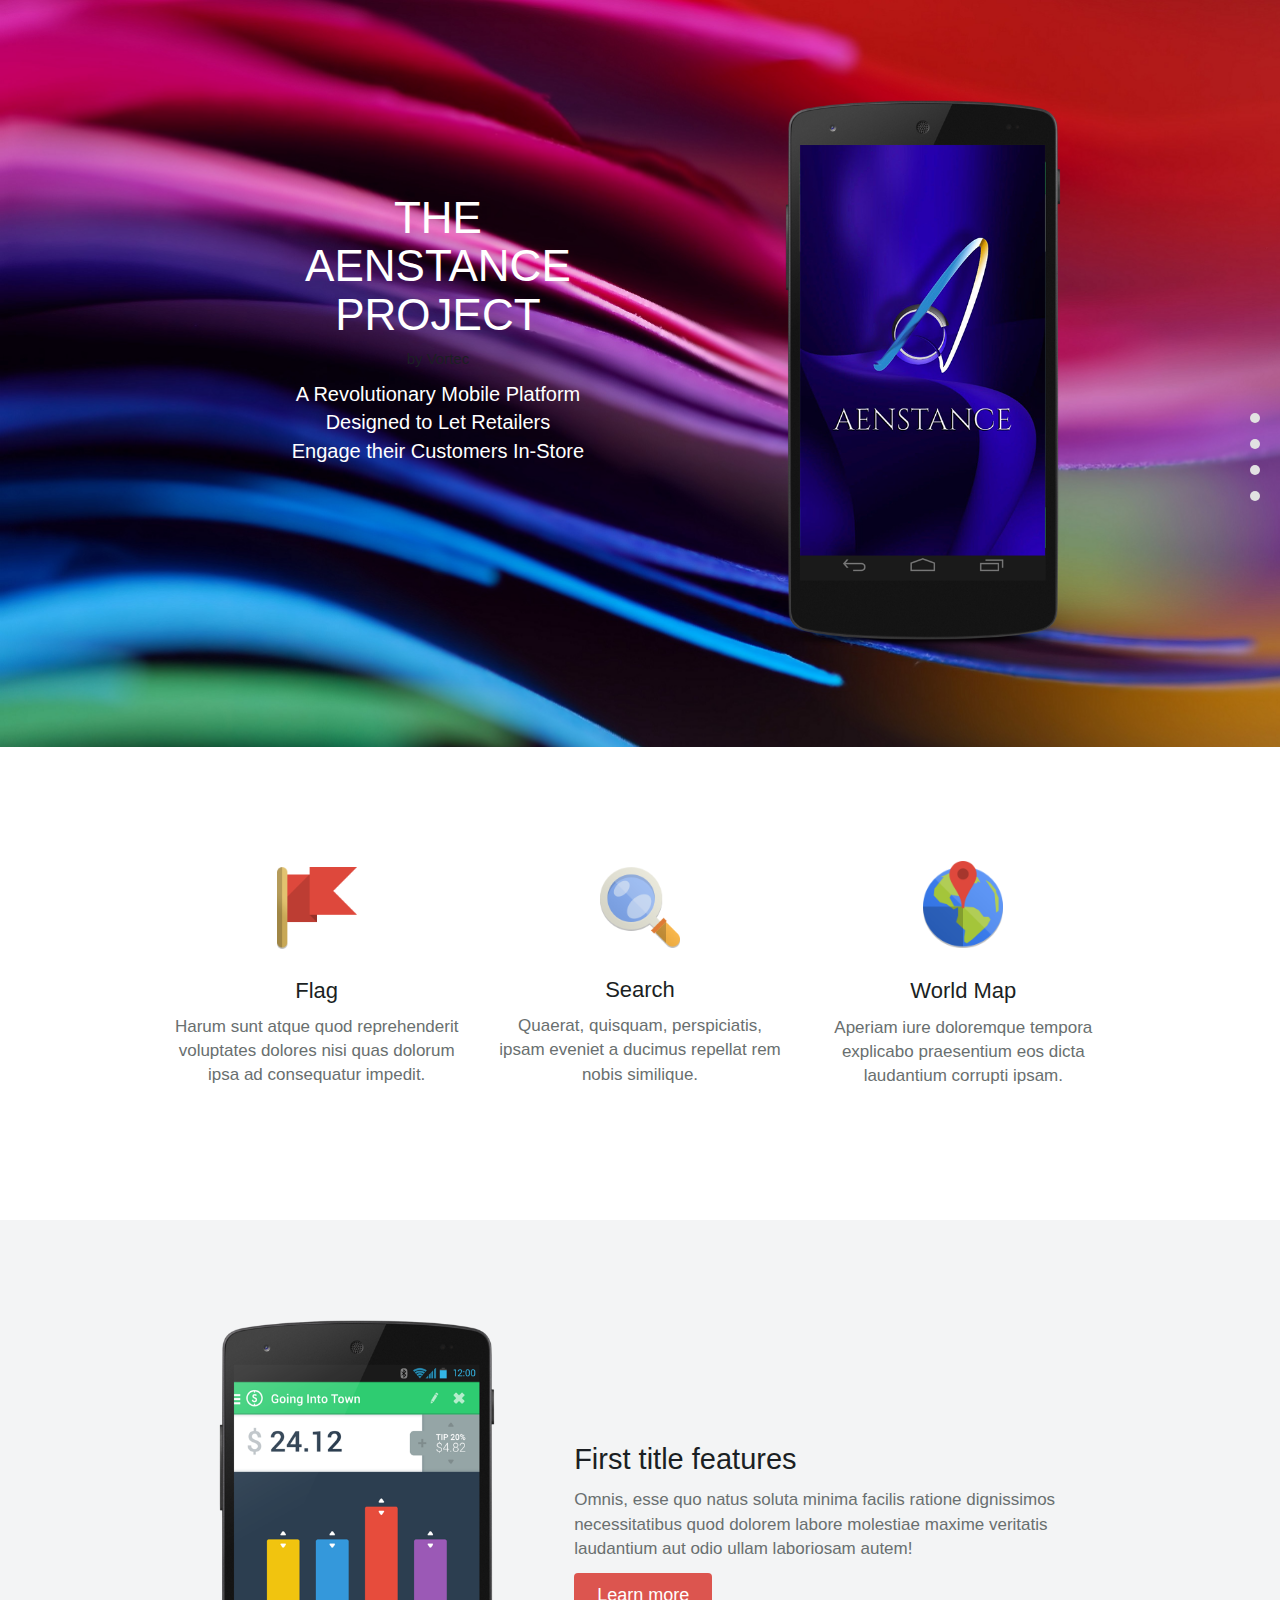
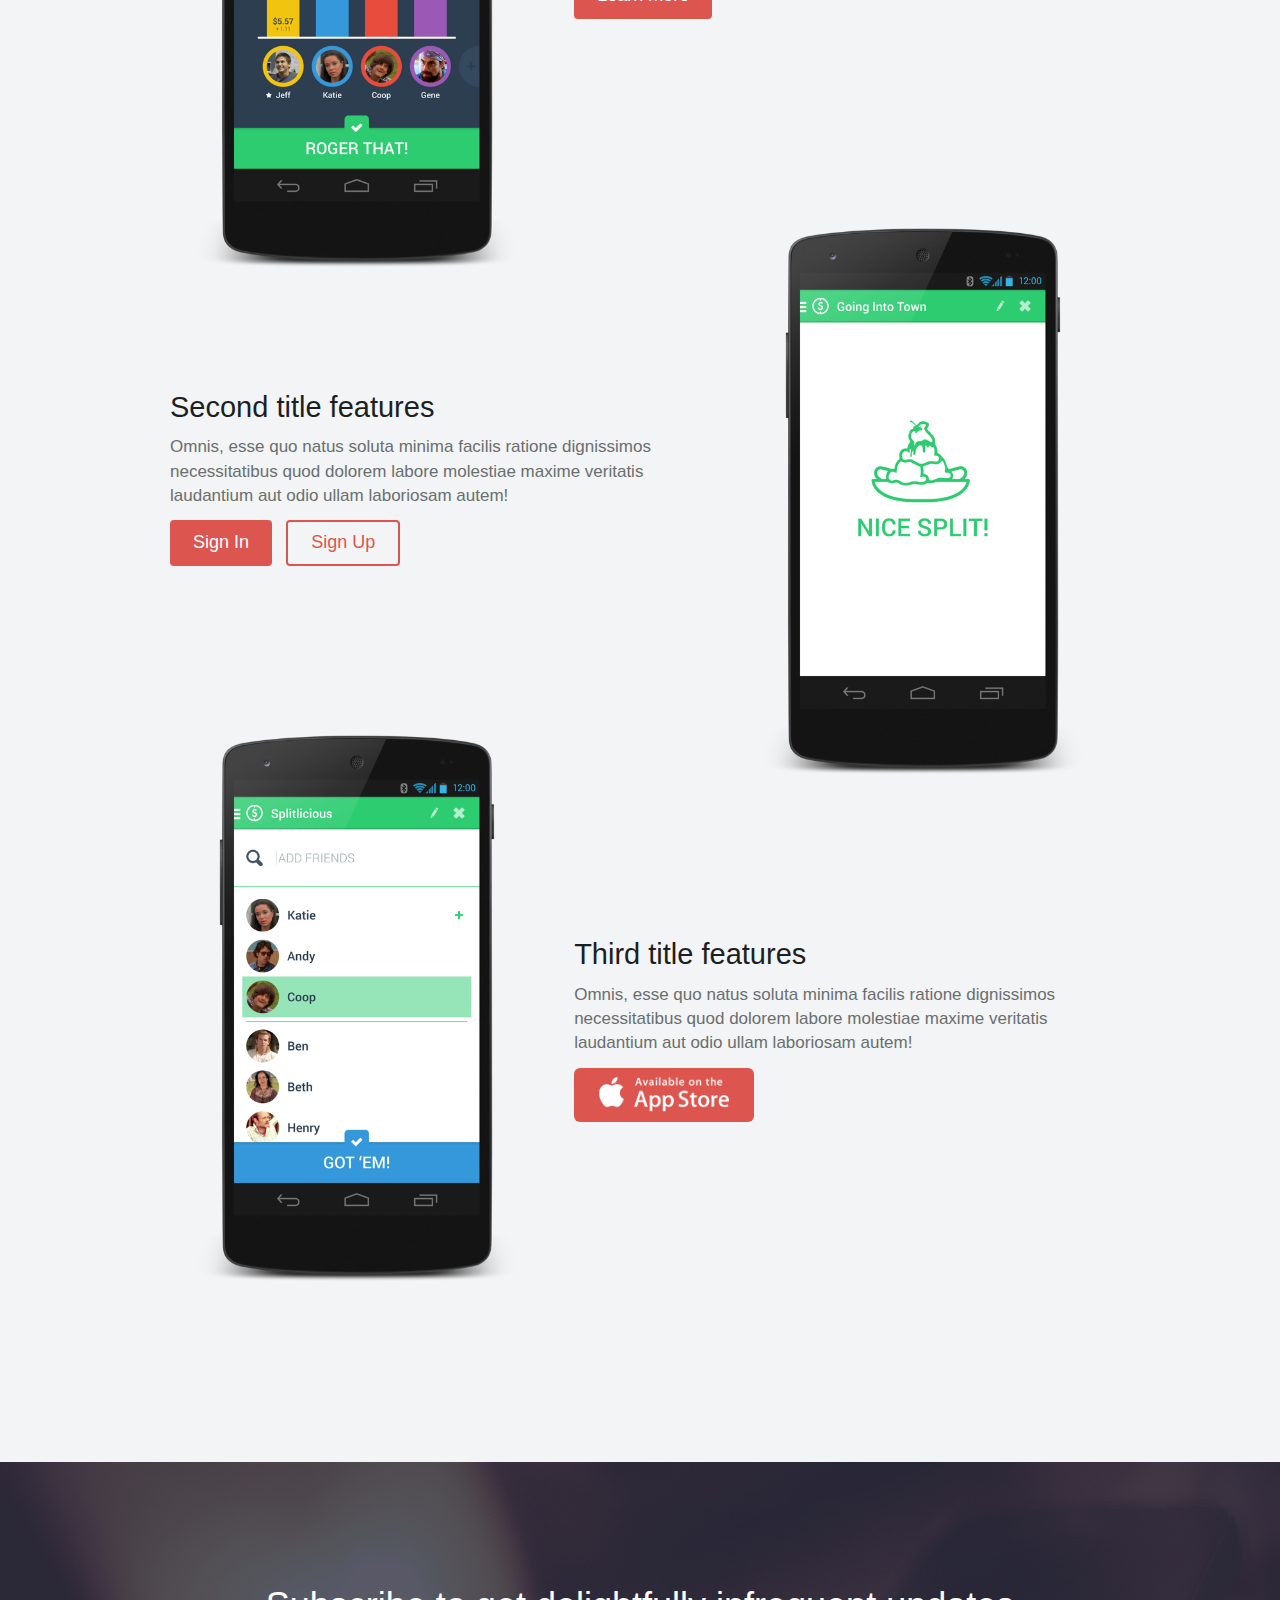
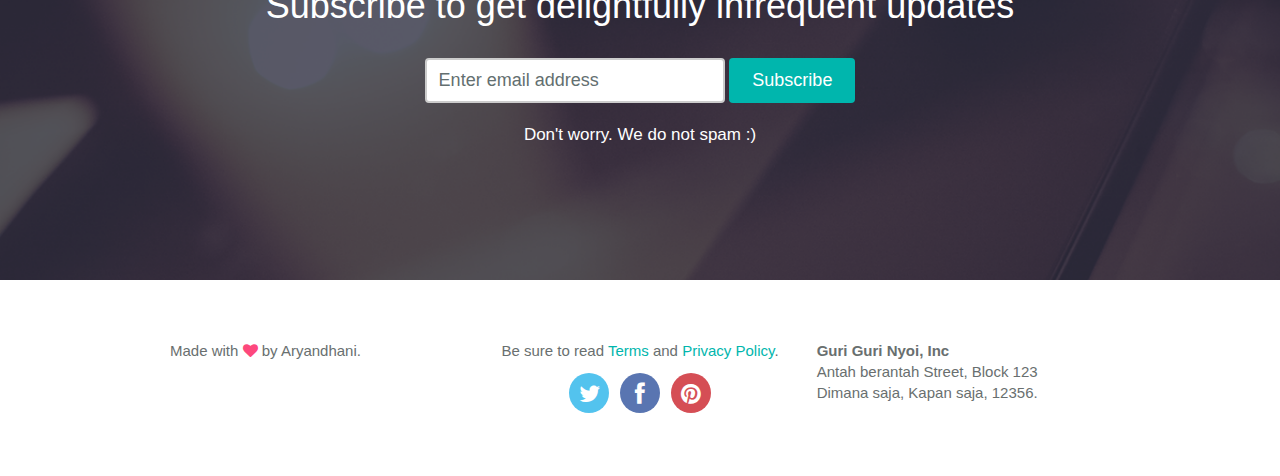
==== AenstanceProject.html @ 49ed04ec "Aesntance Project Template" ====
<!DOCTYPE html>
<!-- paulirish.com/2008/conditional-stylesheets-vs-css-hacks-answer-neither/ -->
<!--[if lt IE 7 ]> <html class="ie6" lang="en"> <![endif]-->
<!--[if IE 7 ]>    <html class="ie7" lang="en"> <![endif]-->
<!--[if IE 8 ]>    <html class="ie8" lang="en"> <![endif]-->
<!--[if (gte IE 9)|!(IE)]><!--> <html lang="en"> <!--<![endif]-->
  <head>

    <!-- Meta -->
    <meta charset="utf-8">
    <meta name="viewport" content="width=device-width, initial-scale=1.0">
    <meta name="description" content="">
    <meta name="keywords" content="">
    <meta name="author" content="">
    <meta name="googlebot" content="index,follow">

    <!-- Title -->
    <title>Aenstance Project</title>

    <!-- Templates core CSS -->
    <link href="stylesheets/application.css" rel="stylesheet">

    <!-- Favicons -->
    <link href="images/favicon/favicon.png" rel="shortcut icon">
    <link href="images/favicon/apple-touch-icon-57-precomposed.png" rel="apple-touch-icon">
    <link href="images/favicon/apple-touch-icon-72-precomposed.png" rel="apple-touch-icon" sizes="72x72">
    <link href="images/favicon/apple-touch-icon-144-precomposed.png" rel="apple-touch-icon" sizes="114x114">

    <!-- HTML5 shim and Respond.js IE8 support of HTML5 elements and media queries -->
    <!--[if lt IE 9]>
      <script src="https://oss.maxcdn.com/libs/html5shiv/3.7.0/html5shiv.js"></script>
      <script src="https://oss.maxcdn.com/libs/respond.js/1.3.0/respond.min.js"></script>
    <![endif]-->

    <!-- Modernizr Scripts -->
    <script src="javascript/vendor/modernizr-2.7.1.min.js"></script>
  </head>
  <body class="index" id="to-top">

    <!-- Side nav -->
    <nav class="side-nav" role="navigation">

      <ul class="nav-side-nav">
        <li><a class="tooltip-side-nav" href="#section-1" title="" data-original-title="Services" data-placement="left"></a></li>
        <li><a class="tooltip-side-nav" href="#section-2" title="" data-original-title="Features" data-placement="left"></a></li>
        <li><a class="tooltip-side-nav" href="#section-3" title="" data-original-title="Subscribe" data-placement="left"></a></li>
        <li><a class="tooltip-side-nav" href="#to-top" title="" data-original-title="Back" data-placement="left"></a></li>
      </ul>
      
    </nav> <!-- /.side-nav -->




    <!-- Jumbotron -->
    <header class="jumbotron" role="banner">

      <div class="container">

        <div class="row">

          <div class="col-md-7">

            <!-- Logo -->
            <figure class="text-center">
              <a href="./index.html">
                <img class="img-logo" src="images/logo2.pn8g" alt="">
              </a>
            </figure> <!-- /.text-center -->

            <!-- Title -->
            <h1>THE<br>AENSTANCE<br>PROJECT</h1>
            <h6>by Vortec</h6>  
            <!-- Sub title -->
            <p>A Revolutionary Mobile Platform<br>Designed to Let Retailers<br>Engage their Customers In-Store</p>

            <!-- Button -->
            <p class="btn-app-store">
              <a class="btn btn-danger btn-lg" href="#fakelinks">
                <img src="images/btn-app-sto8re.png" alt="">
              </a>
            </p> <!-- /.btn-app-store -->

          </div> <!-- /.col-md-7 -->

          <div class="col-md-5">

            <!-- Images showcase -->
            <figure>
              <img class="img-iPhone" src="images/iphone/a1.png" alt="">
            </figure>

          </div> <!-- /.col-md-5 -->
          
        </div> <!-- /.row -->
        
      </div> <!-- /.container -->

    </header> <!-- /.jumbotron -->




    <!-- Services -->
    <section class="services-section" id="section-1">

      <div class="container">

        <div class="row">

          <div class="col-md-4 col-services">
            
            <!-- Icons -->
            <figure>
              <img class="img-services" src="images/icons/flag.png" alt="">
            </figure>

            <!-- Title -->
            <h4>Flag</h4>

            <!-- Description -->
            <p>Harum sunt atque quod reprehenderit voluptates dolores nisi quas dolorum ipsa ad consequatur impedit.</p>

          </div> <!-- /.col-md-4 -->

          <div class="col-md-4 col-services">
            
            <!-- Icons -->
            <figure>
              <img class="img-services" src="images/icons/search.png" alt="">
            </figure>

            <!-- Title -->
            <h4>Search</h4>

            <!-- Description -->
            <p>Quaerat, quisquam, perspiciatis, ipsam eveniet a ducimus repellat rem nobis similique.</p>

          </div> <!-- /.col-md-4 -->

          <div class="col-md-4 col-services">
            
            <!-- Icons -->
            <figure>
              <img class="img-services img-margin" src="images/icons/world-map.png" alt="">
            </figure>

            <!-- Title -->
            <h4>World Map</h4>

            <!-- Description -->
            <p>Aperiam iure doloremque tempora explicabo praesentium eos dicta laudantium corrupti ipsam.</p>

          </div> <!-- /.col-md-4 -->
          
        </div> <!-- /.row -->
        
      </div> <!-- /.container -->
      
    </section> <!-- /.services-section -->




    <!-- Features -->
    <section class="features-section" id="section-2">

      <div class="container">

        <div class="row">

          <div class="col-md-5 col-features text-center">
            
            <!-- Images showcase -->
            <figure>
              <img class="img-iPhone" src="images/iphone/1.png" alt="">
            </figure>

          </div> <!-- /.col-md-5 -->

          <div class="col-md-7 col-features features-content">
            
            <!-- Title -->
            <h3 id="title-1">First title features</h3>

            <!-- Description -->
            <p>Omnis, esse quo natus soluta minima facilis ratione dignissimos necessitatibus quod dolorem labore molestiae maxime veritatis laudantium aut odio ullam laboriosam autem!</p>

            <p>
              <a class="btn btn-danger" href="#title-2">Learn more</a>
            </p>

          </div> <!-- /.col-md-7 -->
          
        </div> <!-- /.row -->




        <div class="row media-screen-800">

          <div class="col-md-7 col-features features-content">
            
            <!-- Title -->
            <h3 id="title-2">Second title features</h3>

            <!-- Description -->
            <p>Omnis, esse quo natus soluta minima facilis ratione dignissimos necessitatibus quod dolorem labore molestiae maxime veritatis laudantium aut odio ullam laboriosam autem!</p>

            <p>
              <a class="btn btn-danger" href="./sign-in.html">Sign In</a> &nbsp;
              <a class="btn btn-danger-border" href="./sign-up.html">Sign Up</a>
            </p>

          </div> <!-- /.col-md-7 -->

          <div class="col-md-5 col-features text-center">
            
            <!-- Images showcase -->
            <figure>
              <img class="img-iPhone margin-top margin-screen-800" src="images/iphone/4.png" alt="">
            </figure>

          </div> <!-- /.col-md-5 -->
          
        </div> <!-- /.row -->




        <div class="row">

          <div class="col-md-5 col-features text-center">
            
            <!-- Images showcase -->
            <figure>
              <img class="img-iPhone margin-top margin-top-1" src="images/iphone/3.png" alt="">
            </figure>

          </div> <!-- /.col-md-5 -->

          <div class="col-md-7 col-features features-content">
            
            <!-- Title -->
            <h3 id="title-3">Third title features</h3>

            <!-- Description -->
            <p>Omnis, esse quo natus soluta minima facilis ratione dignissimos necessitatibus quod dolorem labore molestiae maxime veritatis laudantium aut odio ullam laboriosam autem!</p>

            <!-- Button -->
            <p class="btn-app-store">
              <a class="btn btn-danger btn-lg" href="#fakelinks">
                <img src="images/btn-app-store.png" alt="">
              </a>
            </p> <!-- /.btn-app-store -->

          </div> <!-- /.col-md-7 -->
          
        </div> <!-- /.row -->

      </div> <!-- /.container -->

    </section> <!-- /.features-section -->




    <!-- Subscribe -->
    <section class="subscribe-section" id="section-3">

      <div class="container">

        <div class="row">

          <div class="col-md-12">

            <!-- Title -->
            <h2>Subscribe to get delightfully infrequent updates</h2>

            <!-- Subscribe form -->
            <div class="row">

              <div class="col-md-6 col-md-offset-3 col-subscribe">

                <form class="subscribe-form form-inline" action="./index.html" role="form">

                  <!-- Input -->
                  <div class="form-group">

                    <label class="sr-only" for="exampleInputEmail1">Email address</label>
                    <input type="email" class="form-control" id="exampleInputEmail1" placeholder="Enter email address">

                  </div> <!-- /.form-group -->

                  <!-- Button -->
                  <button class="btn btn-success" type="submit">Subscribe</button>
                  
                </form> <!-- /.subscribe-form -->



                <section class="subscribe-description">

                  <p>Don't worry. We do not spam :)</p>
                  
                </section> <!-- /.subscribe-description -->
                
              </div> <!-- /.col-md-6 -->

            </div> <!-- /.row -->
            
          </div> <!-- /.col-md-12 -->
          
        </div> <!-- /.row -->

      </div> <!-- /.container -->

    </section> <!-- /.subscribe-section -->




    <!-- Footer -->
    <footer class="footer-section" role="contentinfo">

      <div class="container">

        <div class="row">

          <div class="col-md-4 col-footer">
            
            <!-- Footer 1 -->
            <section>
              <p>Made with <i class="fa fa-heart"></i> by Aryandhani.</p>
            </section>

            <!-- AddThis Button -->
            <ul class="addthis_toolbox addthis_default_style">

              <li><a class="addthis_button_facebook_like"></a></li>
              <li><a class="addthis_button_tweet"></a></li>

            </ul> <!-- /.addthis_toolbox -->
            <script>var addthis_config = {"data_track_addressbar":true};</script>
            <script src="http://s7.addthis.com/js/300/addthis_widget.js#pubid=ra-533f6ac03b59c72a"></script>

          </div> <!-- /.col-md-4 -->

          <div class="col-md-4 col-footer col-padding">
            
            <!-- Footer 1 -->
            <section class="text-center">
              <p>Be sure to read <a href="#fakelinks">Terms</a> and <a href="#fakelinks">Privacy Policy</a>.</p>
            </section>

            <!-- Social media links -->
            <ul class="social-media-links">

              <li><a class="fa fa-twitter tw" href="#fakelinks"></a></li>
              <li><a class="fa fa-facebook fb" href="#fakelinks"></a></li>
              <li><a class="fa fa-pinterest pn" href="#fakelinks"></a></li>
              
            </ul> <!-- /.social-media-links -->

          </div> <!-- /.col-md-4 -->

          <div class="col-md-4 col-footer">
            
            <!-- Footer 1 -->
            <section>
              <p><strong>Guri Guri Nyoi, Inc</strong> <br>Antah berantah Street, Block 123 <br>Dimana saja, Kapan saja, 12356.</p>
            </section>

          </div> <!-- /.col-md-4 -->
          
        </div> <!-- /.row -->

      </div> <!-- /.container -->

    </footer> <!-- /.footer-section -->

    <!-- Placed at the end of the document so the pages load faster -->
    <script src="javascript/vendor/jquery-2.1.0.min.js"></script>
    <script src="javascript/bootstrap.min.js"></script>
    <script src="javascript/assets/application.js"></script>
  </body>
</html>
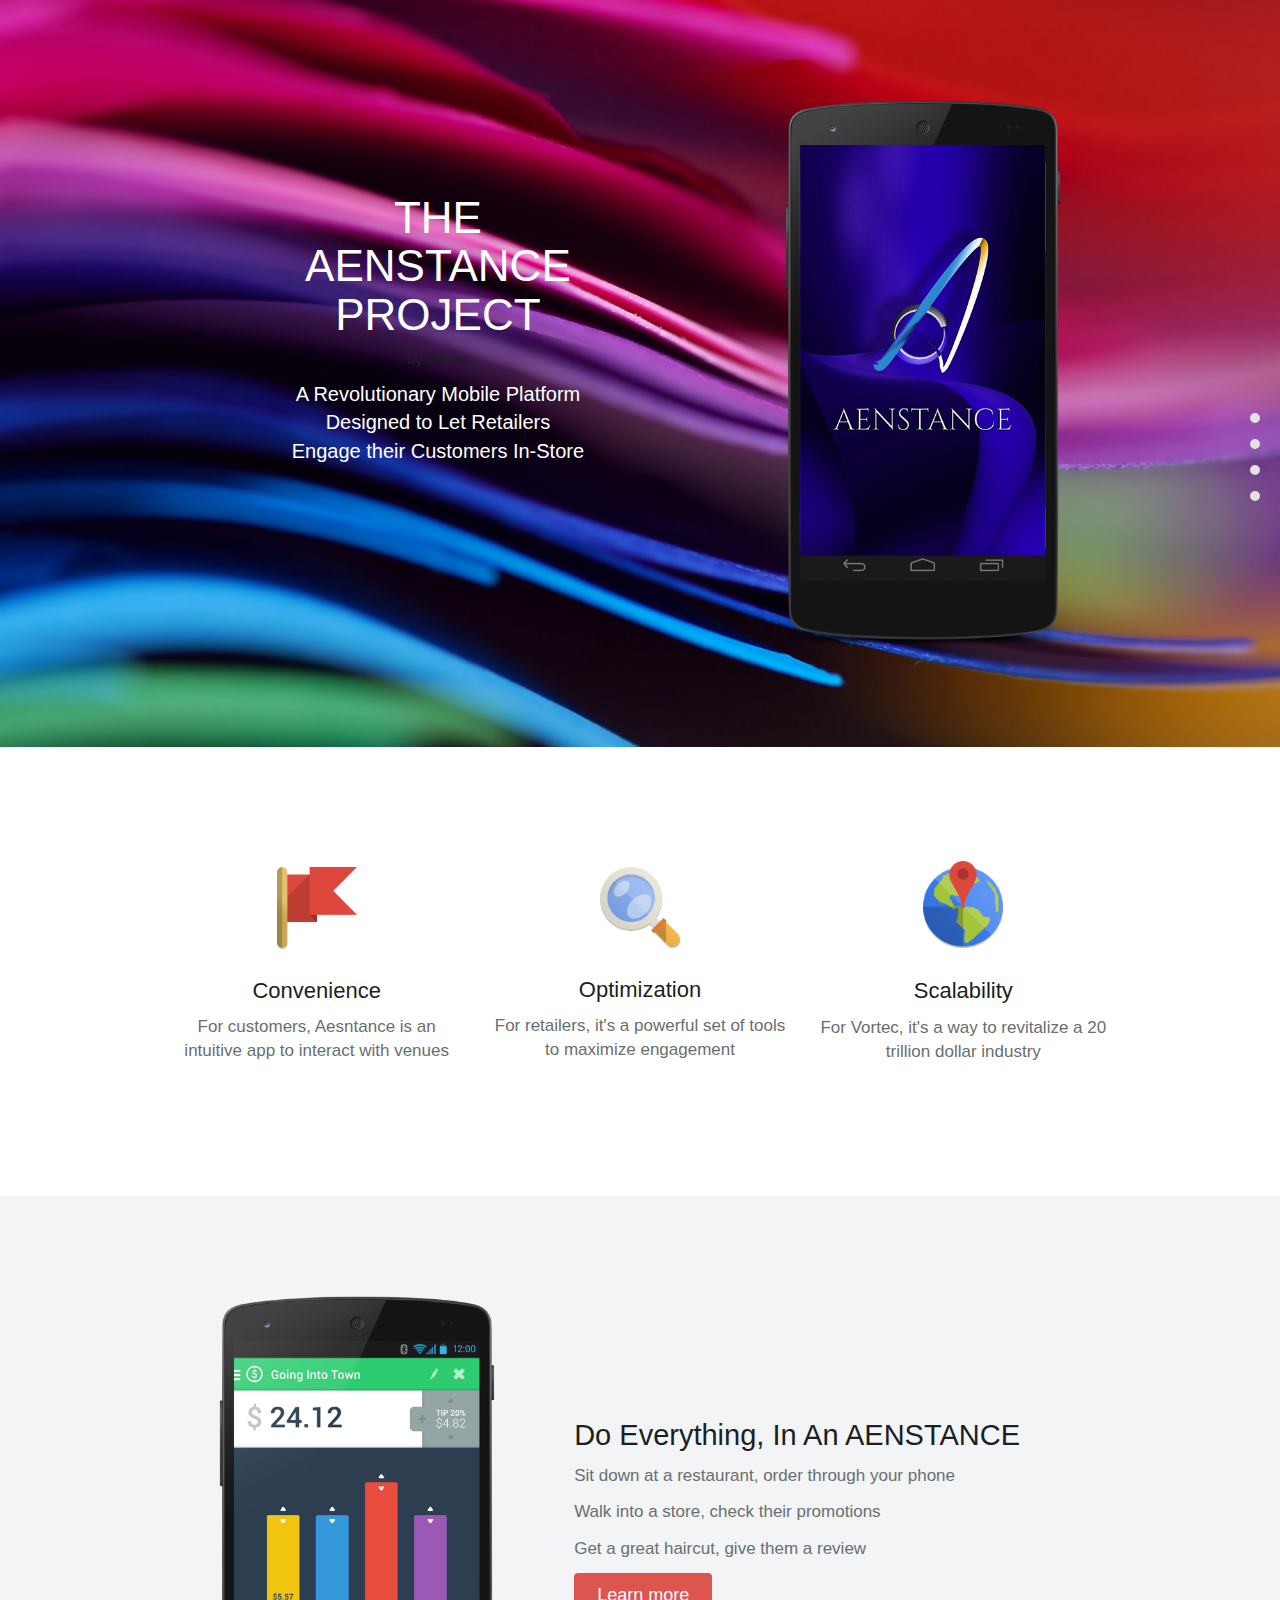
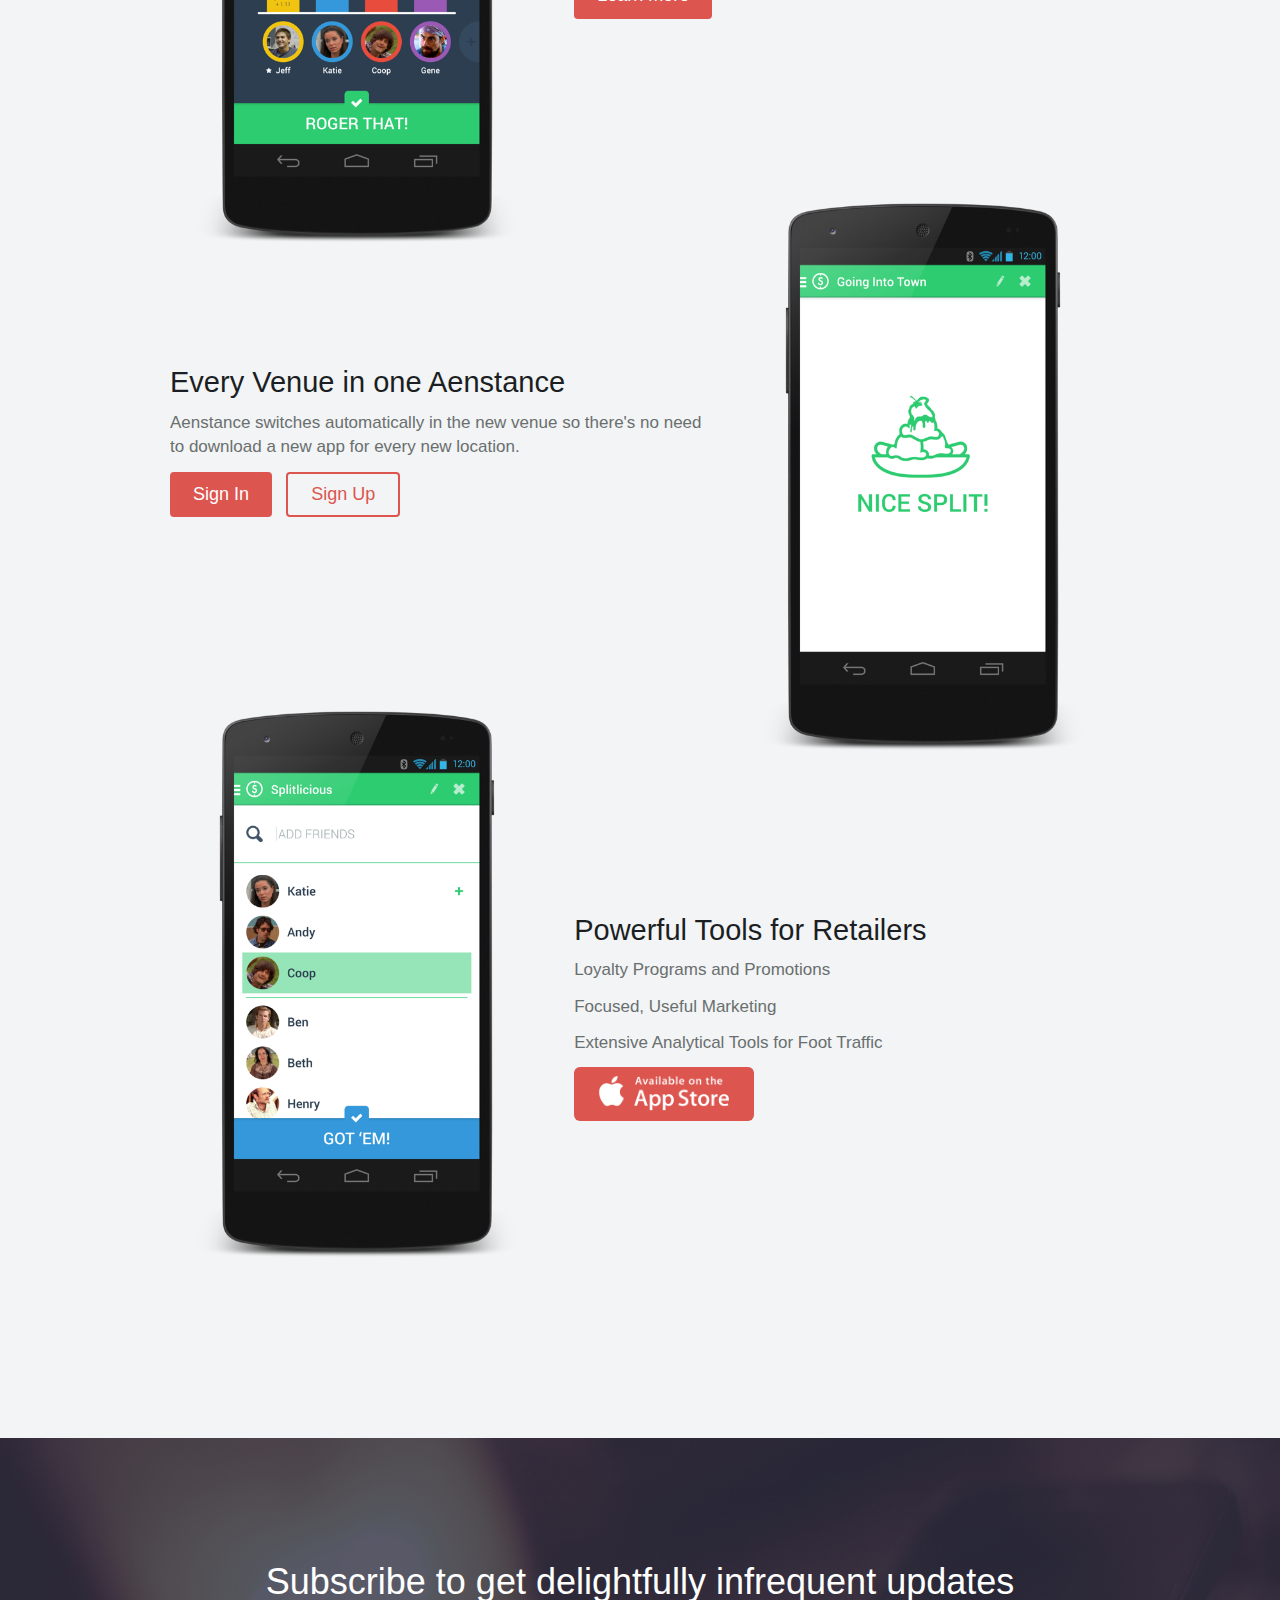
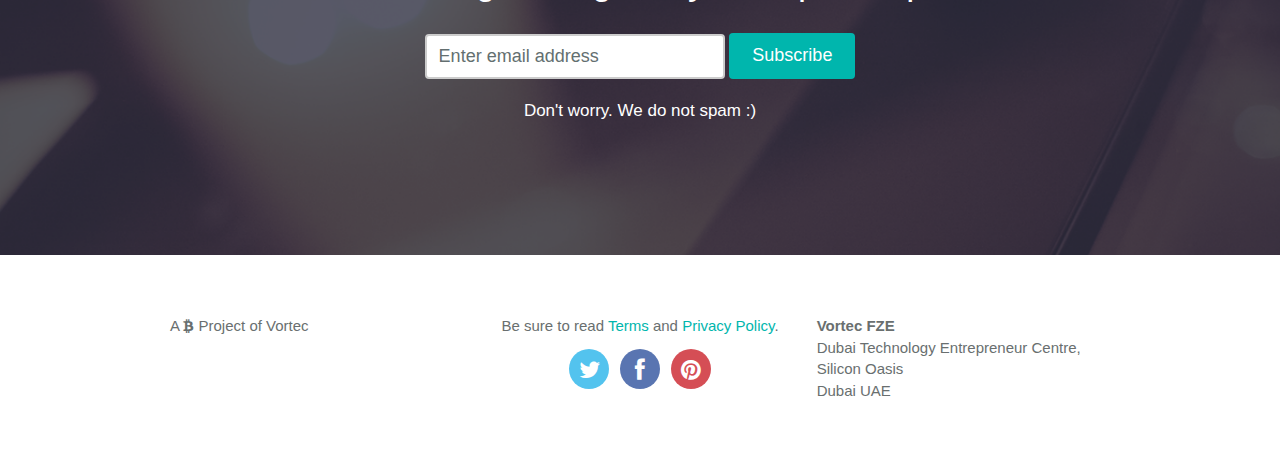
==== commit a0e8721e: "Investorpage" ====
--- a/AenstanceProject.html
+++ b/AenstanceProject.html
@@ -116,10 +116,10 @@
             </figure>
 
             <!-- Title -->
-            <h4>Flag</h4>
-
-            <!-- Description -->
-            <p>Harum sunt atque quod reprehenderit voluptates dolores nisi quas dolorum ipsa ad consequatur impedit.</p>
+            <h4>Convenience</h4>
+
+            <!-- Description -->
+            <p>For customers, Aesntance is an intuitive app to interact with venues</p>
 
           </div> <!-- /.col-md-4 -->
 
@@ -131,10 +131,10 @@
             </figure>
 
             <!-- Title -->
-            <h4>Search</h4>
-
-            <!-- Description -->
-            <p>Quaerat, quisquam, perspiciatis, ipsam eveniet a ducimus repellat rem nobis similique.</p>
+            <h4>Optimization</h4>
+
+            <!-- Description -->
+            <p>For retailers, it's a powerful set of tools to maximize engagement</p>
 
           </div> <!-- /.col-md-4 -->
 
@@ -146,10 +146,10 @@
             </figure>
 
             <!-- Title -->
-            <h4>World Map</h4>
-
-            <!-- Description -->
-            <p>Aperiam iure doloremque tempora explicabo praesentium eos dicta laudantium corrupti ipsam.</p>
+            <h4>Scalability</h4>
+
+            <!-- Description -->
+            <p>For Vortec, it's a way to revitalize a 20 trillion dollar industry</p>
 
           </div> <!-- /.col-md-4 -->
           
@@ -181,10 +181,19 @@
           <div class="col-md-7 col-features features-content">
             
             <!-- Title -->
-            <h3 id="title-1">First title features</h3>
-
-            <!-- Description -->
-            <p>Omnis, esse quo natus soluta minima facilis ratione dignissimos necessitatibus quod dolorem labore molestiae maxime veritatis laudantium aut odio ullam laboriosam autem!</p>
+            <h3 id="title-1">Do Everything, In An AENSTANCE</h3>
+
+            <!-- Description -->
+              <p>Sit down at a restaurant, order through your phone</p>
+              <p>Walk into a store, check their promotions</p>
+              <p>Get a great haircut, give them a review</p>
+              <p></p>
+              
+              <!--<p>Sit down at a restaurant</p>
+              <p>Press a button on your phone to pull up a menu</p>
+              <p>Press another button to select what you want</p>
+              <p>Press another to Pay with your visa debit card</p> -->
+              
 
             <p>
               <a class="btn btn-danger" href="#title-2">Learn more</a>
@@ -202,11 +211,11 @@
           <div class="col-md-7 col-features features-content">
             
             <!-- Title -->
-            <h3 id="title-2">Second title features</h3>
-
-            <!-- Description -->
-            <p>Omnis, esse quo natus soluta minima facilis ratione dignissimos necessitatibus quod dolorem labore molestiae maxime veritatis laudantium aut odio ullam laboriosam autem!</p>
-
+            <h3 id="title-2">Every Venue in one Aenstance</h3>
+
+            <!-- Description -->
+            <p>Aenstance switches automatically in the new venue so there's no need to download a new app for every new location.  </p>
+            
             <p>
               <a class="btn btn-danger" href="./sign-in.html">Sign In</a> &nbsp;
               <a class="btn btn-danger-border" href="./sign-up.html">Sign Up</a>
@@ -242,10 +251,12 @@
           <div class="col-md-7 col-features features-content">
             
             <!-- Title -->
-            <h3 id="title-3">Third title features</h3>
-
-            <!-- Description -->
-            <p>Omnis, esse quo natus soluta minima facilis ratione dignissimos necessitatibus quod dolorem labore molestiae maxime veritatis laudantium aut odio ullam laboriosam autem!</p>
+            <h3 id="title-3">Powerful Tools for Retailers</h3>
+
+            <!-- Description -->
+              <p>Loyalty Programs and Promotions </p>
+              <p>Focused, Useful Marketing</p>
+              <p>Extensive Analytical Tools for Foot Traffic</p>
 
             <!-- Button -->
             <p class="btn-app-store">
@@ -331,7 +342,7 @@
             
             <!-- Footer 1 -->
             <section>
-              <p>Made with <i class="fa fa-heart"></i> by Aryandhani.</p>
+              <p>A <i class="fa fa-btc"></i> Project of Vortec</p>
             </section>
 
             <!-- AddThis Button -->
@@ -368,7 +379,7 @@
             
             <!-- Footer 1 -->
             <section>
-              <p><strong>Guri Guri Nyoi, Inc</strong> <br>Antah berantah Street, Block 123 <br>Dimana saja, Kapan saja, 12356.</p>
+              <p><strong>Vortec FZE</strong> <br>Dubai Technology Entrepreneur Centre, Silicon Oasis <br>Dubai UAE</p>
             </section>
 
           </div> <!-- /.col-md-4 -->
